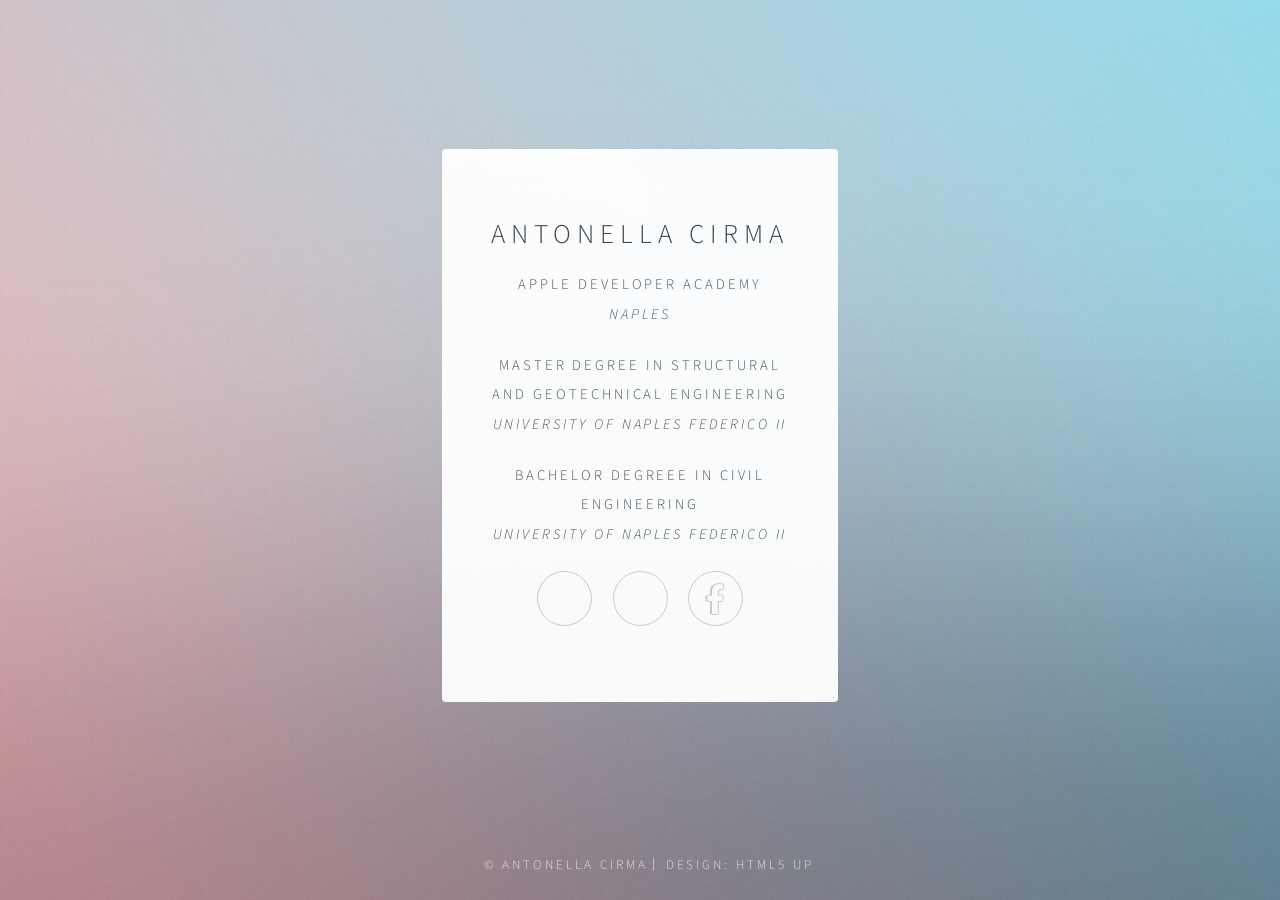
==== index.html @ 7a5cf223 "Aggiorno icona Facebook" ====
<!DOCTYPE HTML>
<!--
	Identity by HTML5 UP
	html5up.net | @ajlkn
	Free for personal and commercial use under the CCA 3.0 license (html5up.net/license)
-->
<html>
	<head>
		<title>Antonella Cirma</title>
		<meta charset="utf-8" />
		<meta name="viewport" content="width=device-width, initial-scale=1" />
		<!--[if lte IE 8]><script src="assets/js/html5shiv.js"></script><![endif]-->
		<link rel="stylesheet" href="assets/css/main.css" />
		<!--[if lte IE 9]><link rel="stylesheet" href="assets/css/ie9.css" /><![endif]-->
		<!--[if lte IE 8]><link rel="stylesheet" href="assets/css/ie8.css" /><![endif]-->
		<noscript><link rel="stylesheet" href="assets/css/noscript.css" /></noscript>
	</head>
	<body class="is-loading">

		<!-- Wrapper -->
			<div id="wrapper">

				<!-- Main -->
					<section id="main">
						<header>
							<h1>Antonella Cirma</h1>
							<p>Apple Developer Academy<br><i>Naples</i></p>
							<p>Master Degree in Structural and Geotechnical  Engineering<br><i>University of Naples Federico II</i></p>
							<p>Bachelor Degreee in Civil Engineering<br><i>University of Naples Federico II</i></p>
						</header>
						<!--
						<hr />
						<h2>Extra Stuff!</h2>
						<form method="post" action="#">
							<div class="field">
								<input type="text" name="name" id="name" placeholder="Name" />
							</div>
							<div class="field">
								<input type="email" name="email" id="email" placeholder="Email" />
							</div>
							<div class="field">
								<div class="select-wrapper">
									<select name="department" id="department">
										<option value="">Department</option>
										<option value="sales">Sales</option>
										<option value="tech">Tech Support</option>
										<option value="null">/dev/null</option>
									</select>
								</div>
							</div>
							<div class="field">
								<textarea name="message" id="message" placeholder="Message" rows="4"></textarea>
							</div>
							<div class="field">
								<input type="checkbox" id="human" name="human" /><label for="human">I'm a human</label>
							</div>
							<div class="field">
								<label>But are you a robot?</label>
								<input type="radio" id="robot_yes" name="robot" /><label for="robot_yes">Yes</label>
								<input type="radio" id="robot_no" name="robot" /><label for="robot_no">No</label>
							</div>
							<ul class="actions">
								<li><a href="#" class="button">Get Started</a></li>
							</ul>
						</form>
						<hr />
						-->
						<footer>
							<ul class="icons">
								<li><a href="https://www.facebook.com/antonellaci23" class="fa-facebook" target="_blank">Facebook</a></li>
								<li><a href="https://github.com/Antonellaci23" class="fa-github" target="_blank">Github</a></li>
								<li><a href="https://www.linkedin.com/in/antonella-cirma-814295114/" class="icon brands fa-facebook-f">Facebook</a></li>
							</ul>
						</footer>
					</section>

				<!-- Footer -->
					<footer id="footer">
						<ul class="copyright">
							<li>&copy; Antonella Cirma</li><li>Design: <a href="https://html5up.net">HTML5 UP</a></li>
						</ul>
					</footer>

			</div>

		<!-- Scripts -->
			<!--[if lte IE 8]><script src="assets/js/respond.min.js"></script><![endif]-->
			<script>
				if ('addEventListener' in window) {
					window.addEventListener('load', function() { document.body.className = document.body.className.replace(/\bis-loading\b/, ''); });
					document.body.className += (navigator.userAgent.match(/(MSIE|rv:11\.0)/) ? ' is-ie' : '');
				}
			</script>

	</body>
</html>
---- assets/css/main.css ----
@import url(fontawesome-all.min.css);
@import url("https://fonts.googleapis.com/css?family=Source+Sans+Pro:300");

/*
	Identity by HTML5 UP
	html5up.net | @ajlkn
	Free for personal and commercial use under the CCA 3.0 license (html5up.net/license)
*/

/* Icon (alt) */

	html, body, div, span, applet, object,
	iframe, h1, h2, h3, h4, h5, h6, p, blockquote,
	pre, a, abbr, acronym, address, big, cite,
	code, del, dfn, em, img, ins, kbd, q, s, samp,
	small, strike, strong, sub, sup, tt, var, b,
	u, i, center, dl, dt, dd, ol, ul, li, fieldset,
	form, label, legend, table, caption, tbody,
	tfoot, thead, tr, th, td, article, aside,
	canvas, details, embed, figure, figcaption,
	footer, header, hgroup, menu, nav, output, ruby,
	section, summary, time, mark, audio, video {
		margin: 0;
		padding: 0;
		border: 0;
		font-size: 100%;
		font: inherit;
		vertical-align: baseline;
	}

	article, aside, details, figcaption, figure,
	footer, header, hgroup, menu, nav, section {
		display: block;
	}

	body {
		line-height: 1;
	}

	ol, ul {
		list-style: none;
	}

	blockquote, q {
		quotes: none;
	}

		blockquote:before, blockquote:after, q:before, q:after {
			content: '';
			content: none;
		}

	table {
		border-collapse: collapse;
		border-spacing: 0;
	}

	body {
		-webkit-text-size-adjust: none;
	}

	mark {
		background-color: transparent;
		color: inherit;
	}

	input::-moz-focus-inner {
		border: 0;
		padding: 0;
	}

	input, select, textarea {
		-moz-appearance: none;
		-webkit-appearance: none;
		-ms-appearance: none;
		appearance: none;
	}

/* Basic */

	@media screen and (max-width: 480px) {

		html, body {
			min-width: 320px;
		}

	}

	html {
		box-sizing: border-box;
	}

	*, *:before, *:after {
		box-sizing: inherit;
	}

	body.is-preload *, body.is-preload *:before, body.is-preload *:after {
		-moz-animation: none !important;
		-webkit-animation: none !important;
		-ms-animation: none !important;
		animation: none !important;
		-moz-transition: none !important;
		-webkit-transition: none !important;
		-ms-transition: none !important;
		transition: none !important;
	}

	html {
		height: 100%;
	}

	body {
		height: 100%;
		background-color: #ffffff;
		background-image: url("images/overlay.png"), -moz-linear-gradient(60deg, rgba(255, 165, 150, 0.5) 5%, rgba(0, 228, 255, 0.35)), url("../../images/bg.jpg");
		background-image: url("images/overlay.png"), -webkit-linear-gradient(60deg, rgba(255, 165, 150, 0.5) 5%, rgba(0, 228, 255, 0.35)), url("../../images/bg.jpg");
		background-image: url("images/overlay.png"), -ms-linear-gradient(60deg, rgba(255, 165, 150, 0.5) 5%, rgba(0, 228, 255, 0.35)), url("../../images/bg.jpg");
		background-image: url("images/overlay.png"), linear-gradient(60deg, rgba(255, 165, 150, 0.5) 5%, rgba(0, 228, 255, 0.35)), url("../../images/bg.jpg");
		background-repeat: repeat,			no-repeat,			no-repeat;
		background-size: 100px 100px, cover,				cover;
		background-position: top left,		center center,		bottom center;
		background-attachment: fixed,			fixed,				fixed;
	}

		body:after {
			content: '';
			display: block;
			position: fixed;
			top: 0;
			left: 0;
			width: 100%;
			height: inherit;
			opacity: 0;
			z-index: 1;
			background-color: #ffffff;
			background-image: url("images/overlay.png"), -moz-linear-gradient(60deg, rgba(255, 165, 150, 0.5) 5%, rgba(0, 228, 255, 0.35));
			background-image: url("images/overlay.png"), -webkit-linear-gradient(60deg, rgba(255, 165, 150, 0.5) 5%, rgba(0, 228, 255, 0.35));
			background-image: url("images/overlay.png"), -ms-linear-gradient(60deg, rgba(255, 165, 150, 0.5) 5%, rgba(0, 228, 255, 0.35));
			background-image: url("images/overlay.png"), linear-gradient(60deg, rgba(255, 165, 150, 0.5) 5%, rgba(0, 228, 255, 0.35));
			background-repeat: repeat,			no-repeat;
			background-size: 100px 100px, cover;
			background-position: top left,		center center;
			-moz-transition: opacity 1.75s ease-out;
			-webkit-transition: opacity 1.75s ease-out;
			-ms-transition: opacity 1.75s ease-out;
			transition: opacity 1.75s ease-out;
		}

		body.is-preload:after {
			opacity: 1;
		}

/* Type */

	body, input, select, textarea {
		color: #414f57;
		font-family: "Source Sans Pro", Helvetica, sans-serif;
		font-size: 14pt;
		font-weight: 300;
		line-height: 2;
		letter-spacing: 0.2em;
		text-transform: uppercase;
	}

		@media screen and (max-width: 1680px) {

			body, input, select, textarea {
				font-size: 11pt;
			}

		}

		@media screen and (max-width: 480px) {

			body, input, select, textarea {
				font-size: 10pt;
				line-height: 1.75;
			}

		}

	a {
		-moz-transition: color 0.2s ease, border-color 0.2s ease;
		-webkit-transition: color 0.2s ease, border-color 0.2s ease;
		-ms-transition: color 0.2s ease, border-color 0.2s ease;
		transition: color 0.2s ease, border-color 0.2s ease;
		color: inherit;
		text-decoration: none;
	}

		a:before {
			-moz-transition: color 0.2s ease, text-shadow 0.2s ease;
			-webkit-transition: color 0.2s ease, text-shadow 0.2s ease;
			-ms-transition: color 0.2s ease, text-shadow 0.2s ease;
			transition: color 0.2s ease, text-shadow 0.2s ease;
		}

		a:hover {
			color: #ff7496;
		}

	strong, b {
		color: #313f47;
	}

	em, i {
		font-style: italic;
	}

	p {
		margin: 0 0 1.5em 0;
	}

	h1, h2, h3, h4, h5, h6 {
		color: #313f47;
		line-height: 1.5;
		margin: 0 0 0.75em 0;
	}

		h1 a, h2 a, h3 a, h4 a, h5 a, h6 a {
			color: inherit;
			text-decoration: none;
		}

	h1 {
		font-size: 1.85em;
		letter-spacing: 0.22em;
		margin: 0 0 0.525em 0;
	}

	h2 {
		font-size: 1.25em;
	}

	h3 {
		font-size: 1em;
	}

	h4 {
		font-size: 1em;
	}

	h5 {
		font-size: 1em;
	}

	h6 {
		font-size: 1em;
	}

	@media screen and (max-width: 480px) {

		h1 {
			font-size: 1.65em;
		}

	}

	sub {
		font-size: 0.8em;
		position: relative;
		top: 0.5em;
	}

	sup {
		font-size: 0.8em;
		position: relative;
		top: -0.5em;
	}

	hr {
		border: 0;
		border-bottom: solid 1px #c8cccf;
		margin: 3em 0;
	}

/* Form */

	form {
		margin: 0 0 1.5em 0;
	}

		form > :last-child {
			margin-bottom: 0;
		}

		form > .fields {
			display: -moz-flex;
			display: -webkit-flex;
			display: -ms-flex;
			display: flex;
			-moz-flex-wrap: wrap;
			-webkit-flex-wrap: wrap;
			-ms-flex-wrap: wrap;
			flex-wrap: wrap;
			width: calc(100% + 2.25em);
			margin: -1.125em 0 1.5em -1.125em;
		}

			form > .fields > .field {
				-moz-flex-grow: 0;
				-webkit-flex-grow: 0;
				-ms-flex-grow: 0;
				flex-grow: 0;
				-moz-flex-shrink: 0;
				-webkit-flex-shrink: 0;
				-ms-flex-shrink: 0;
				flex-shrink: 0;
				padding: 1.125em 0 0 1.125em;
				width: calc(100% - 1.125em);
			}

				form > .fields > .field.half {
					width: calc(50% - 0.5625em);
				}

				form > .fields > .field.third {
					width: calc(100%/3 - 0.375em);
				}

				form > .fields > .field.quarter {
					width: calc(25% - 0.28125em);
				}

		@media screen and (max-width: 480px) {

			form > .fields {
				width: calc(100% + 2.25em);
				margin: -1.125em 0 1.5em -1.125em;
			}

				form > .fields > .field {
					padding: 1.125em 0 0 1.125em;
					width: calc(100% - 1.125em);
				}

					form > .fields > .field.half {
						width: calc(100% - 1.125em);
					}

					form > .fields > .field.third {
						width: calc(100% - 1.125em);
					}

					form > .fields > .field.quarter {
						width: calc(100% - 1.125em);
					}

		}

	label {
		color: #313f47;
		display: block;
		font-size: 0.9em;
		margin: 0 0 0.75em 0;
	}

	input[type="text"],
	input[type="password"],
	input[type="email"],
	input[type="tel"],
	select,
	textarea {
		-moz-appearance: none;
		-webkit-appearance: none;
		-ms-appearance: none;
		appearance: none;
		border-radius: 4px;
		border: solid 1px #c8cccf;
		color: inherit;
		display: block;
		outline: 0;
		padding: 0 1em;
		text-decoration: none;
		width: 100%;
	}

		input[type="text"]:invalid,
		input[type="password"]:invalid,
		input[type="email"]:invalid,
		input[type="tel"]:invalid,
		select:invalid,
		textarea:invalid {
			box-shadow: none;
		}

		input[type="text"]:focus,
		input[type="password"]:focus,
		input[type="email"]:focus,
		input[type="tel"]:focus,
		select:focus,
		textarea:focus {
			border-color: #ff7496;
		}

	select {
		background-image: url("data:image/svg+xml;charset=utf8,%3Csvg xmlns='http://www.w3.org/2000/svg' width='40' height='40' preserveAspectRatio='none' viewBox='0 0 40 40'%3E%3Cpath d='M9.4,12.3l10.4,10.4l10.4-10.4c0.2-0.2,0.5-0.4,0.9-0.4c0.3,0,0.6,0.1,0.9,0.4l3.3,3.3c0.2,0.2,0.4,0.5,0.4,0.9 c0,0.4-0.1,0.6-0.4,0.9L20.7,31.9c-0.2,0.2-0.5,0.4-0.9,0.4c-0.3,0-0.6-0.1-0.9-0.4L4.3,17.3c-0.2-0.2-0.4-0.5-0.4-0.9 c0-0.4,0.1-0.6,0.4-0.9l3.3-3.3c0.2-0.2,0.5-0.4,0.9-0.4S9.1,12.1,9.4,12.3z' fill='%23c8cccf' /%3E%3C/svg%3E");
		background-size: 1.25rem;
		background-repeat: no-repeat;
		background-position: calc(100% - 1rem) center;
		height: 2.75em;
		padding-right: 2.75em;
		text-overflow: ellipsis;
	}

		select option {
			color: #313f47;
			background: #ffffff;
		}

		select:focus::-ms-value {
			background-color: transparent;
		}

		select::-ms-expand {
			display: none;
		}

	input[type="text"],
	input[type="password"],
	input[type="email"],
	select {
		height: 2.75em;
	}

	textarea {
		padding: 0.75em 1em;
	}

	input[type="checkbox"],
	input[type="radio"] {
		-moz-appearance: none;
		-webkit-appearance: none;
		-ms-appearance: none;
		appearance: none;
		display: block;
		float: left;
		margin-right: -2em;
		opacity: 0;
		width: 1em;
		z-index: -1;
	}

		input[type="checkbox"] + label,
		input[type="radio"] + label {
			text-decoration: none;
			color: #414f57;
			cursor: pointer;
			display: inline-block;
			font-size: 1em;
			font-weight: 300;
			padding-left: 2.4em;
			padding-right: 0.75em;
			position: relative;
		}

			input[type="checkbox"] + label:before,
			input[type="radio"] + label:before {
				-moz-osx-font-smoothing: grayscale;
				-webkit-font-smoothing: antialiased;
				display: inline-block;
				font-style: normal;
				font-variant: normal;
				text-rendering: auto;
				line-height: 1;
				text-transform: none !important;
				font-family: 'Font Awesome 5 Free';
				font-weight: 900;
			}

			input[type="checkbox"] + label:before,
			input[type="radio"] + label:before {
				border-radius: 4px;
				border: solid 1px #c8cccf;
				content: '';
				display: inline-block;
				font-size: 0.8em;
				height: 2.0625em;
				left: 0;
				line-height: 2.0625em;
				position: absolute;
				text-align: center;
				top: 0.15em;
				width: 2.0625em;
			}

		input[type="checkbox"]:checked + label:before,
		input[type="radio"]:checked + label:before {
			color: #ff7496;
			content: '\f00c';
		}

		input[type="checkbox"]:focus + label:before,
		input[type="radio"]:focus + label:before {
			border-color: #ff7496;
		}

	input[type="checkbox"] + label:before {
		border-radius: 4px;
	}

	input[type="radio"] + label:before {
		border-radius: 100%;
	}

	::-webkit-input-placeholder {
		color: #616f77 !important;
		opacity: 1.0;
	}

	:-moz-placeholder {
		color: #616f77 !important;
		opacity: 1.0;
	}

	::-moz-placeholder {
		color: #616f77 !important;
		opacity: 1.0;
	}

	:-ms-input-placeholder {
		color: #616f77 !important;
		opacity: 1.0;
	}

/* Icon */

	.icon {
		text-decoration: none;
		position: relative;
		border-bottom: none;
	}

		.icon:before {
			-moz-osx-font-smoothing: grayscale;
			-webkit-font-smoothing: antialiased;
			display: inline-block;
			font-style: normal;
			font-variant: normal;
			text-rendering: auto;
			line-height: 1;
			text-transform: none !important;
			font-family: 'Font Awesome 5 Free';
			font-weight: 400;
		}

		.icon > .label {
			display: none;
		}

		.icon:before {
			line-height: inherit;
		}

		.icon.solid:before {
			font-weight: 900;
		}

		.icon.brands:before {
			font-family: 'Font Awesome 5 Brands';
		}

/* List */

	ol {
		list-style: decimal;
		margin: 0 0 1.5em 0;
		padding-left: 1.25em;
	}

		ol li {
			padding-left: 0.25em;
		}

	ul {
		list-style: disc;
		margin: 0 0 1.5em 0;
		padding-left: 1em;
	}

		ul li {
			padding-left: 0.5em;
		}

		ul.alt {
			list-style: none;
			padding-left: 0;
		}

			ul.alt li {
				border-top: solid 1px #c8cccf;
				padding: 0.5em 0;
			}

				ul.alt li:first-child {
					border-top: 0;
					padding-top: 0;
				}

	dl {
		margin: 0 0 1.5em 0;
	}

		dl dt {
			display: block;
			margin: 0 0 0.75em 0;
		}

		dl dd {
			margin-left: 1.5em;
		}

/* Actions */

	ul.actions {
		display: -moz-flex;
		display: -webkit-flex;
		display: -ms-flex;
		display: flex;
		cursor: default;
		list-style: none;
		margin-left: -0.75em;
		padding-left: 0;
	}

		ul.actions li {
			padding: 0 0 0 0.75em;
			vertical-align: middle;
		}

		ul.actions.special {
			-moz-justify-content: center;
			-webkit-justify-content: center;
			-ms-justify-content: center;
			justify-content: center;
			width: 100%;
			margin-left: 0;
		}

			ul.actions.special li:first-child {
				padding-left: 0;
			}

		ul.actions.stacked {
			-moz-flex-direction: column;
			-webkit-flex-direction: column;
			-ms-flex-direction: column;
			flex-direction: column;
			margin-left: 0;
		}

			ul.actions.stacked li {
				padding: 0.975em 0 0 0;
			}

				ul.actions.stacked li:first-child {
					padding-top: 0;
				}

		ul.actions.fit {
			width: calc(100% + 0.75em);
		}

			ul.actions.fit li {
				-moz-flex-grow: 1;
				-webkit-flex-grow: 1;
				-ms-flex-grow: 1;
				flex-grow: 1;
				-moz-flex-shrink: 1;
				-webkit-flex-shrink: 1;
				-ms-flex-shrink: 1;
				flex-shrink: 1;
				width: 100%;
			}

				ul.actions.fit li > * {
					width: 100%;
				}

			ul.actions.fit.stacked {
				width: 100%;
			}

		@media screen and (max-width: 480px) {

			ul.actions:not(.fixed) {
				-moz-flex-direction: column;
				-webkit-flex-direction: column;
				-ms-flex-direction: column;
				flex-direction: column;
				margin-left: 0;
				width: 100% !important;
			}

				ul.actions:not(.fixed) li {
					-moz-flex-grow: 1;
					-webkit-flex-grow: 1;
					-ms-flex-grow: 1;
					flex-grow: 1;
					-moz-flex-shrink: 1;
					-webkit-flex-shrink: 1;
					-ms-flex-shrink: 1;
					flex-shrink: 1;
					padding: 0.75em 0 0 0;
					text-align: center;
					width: 100%;
				}

					ul.actions:not(.fixed) li > * {
						width: 100%;
					}

					ul.actions:not(.fixed) li:first-child {
						padding-top: 0;
					}

					ul.actions:not(.fixed) li input[type="submit"],
					ul.actions:not(.fixed) li input[type="reset"],
					ul.actions:not(.fixed) li input[type="button"],
					ul.actions:not(.fixed) li button,
					ul.actions:not(.fixed) li .button {
						width: 100%;
					}

						ul.actions:not(.fixed) li input[type="submit"].icon:before,
						ul.actions:not(.fixed) li input[type="reset"].icon:before,
						ul.actions:not(.fixed) li input[type="button"].icon:before,
						ul.actions:not(.fixed) li button.icon:before,
						ul.actions:not(.fixed) li .button.icon:before {
							margin-left: -0.5rem;
						}

		}

/* Icons */

	ul.icons {
		cursor: default;
		list-style: none;
		padding-left: 0;
		margin-top: -0.675em;
	}

		ul.icons li {
			display: inline-block;
			padding: 0.675em 0.5em;
		}

			ul.icons li a {
				text-decoration: none;
				position: relative;
				display: block;
				width: 3.75em;
				height: 3.75em;
				border-radius: 100%;
				border: solid 1px #c8cccf;
				line-height: 3.75em;
				overflow: hidden;
				text-align: center;
				text-indent: 3.75em;
				white-space: nowrap;
			}

				ul.icons li a:before {
					-moz-osx-font-smoothing: grayscale;
					-webkit-font-smoothing: antialiased;
					display: inline-block;
					font-style: normal;
					font-variant: normal;
					text-rendering: auto;
					line-height: 1;
					text-transform: none !important;
					font-family: 'Font Awesome 5 Free';
					font-weight: 400;
				}

				ul.icons li a:before {
					color: #ffffff;
					text-shadow: 1.25px 0px 0px #c8cccf, -1.25px 0px 0px #c8cccf, 0px 1.25px 0px #c8cccf, 0px -1.25px 0px #c8cccf;
				}

				ul.icons li a:hover:before {
					text-shadow: 1.25px 0px 0px #ff7496, -1.25px 0px 0px #ff7496, 0px 1.25px 0px #ff7496, 0px -1.25px 0px #ff7496;
				}

				ul.icons li a:before {
					position: absolute;
					top: 0;
					left: 0;
					width: inherit;
					height: inherit;
					font-size: 1.85rem;
					line-height: inherit;
					text-align: center;
					text-indent: 0;
				}

				ul.icons li a:hover {
					border-color: #ff7496;
				}

		@media screen and (max-width: 480px) {

			ul.icons li a:before {
				font-size: 1.5rem;
			}

		}

/* Button */

	input[type="submit"],
	input[type="reset"],
	input[type="button"],
	button,
	.button {
		-moz-appearance: none;
		-webkit-appearance: none;
		-ms-appearance: none;
		appearance: none;
		-moz-transition: background-color 0.2s ease-in-out, border-color 0.2s ease-in-out, color 0.2s ease-in-out;
		-webkit-transition: background-color 0.2s ease-in-out, border-color 0.2s ease-in-out, color 0.2s ease-in-out;
		-ms-transition: background-color 0.2s ease-in-out, border-color 0.2s ease-in-out, color 0.2s ease-in-out;
		transition: background-color 0.2s ease-in-out, border-color 0.2s ease-in-out, color 0.2s ease-in-out;
		display: inline-block;
		height: 2.75em;
		line-height: 2.75em;
		padding: 0 1.5em;
		background-color: transparent;
		border-radius: 4px;
		border: solid 1px #c8cccf;
		color: #414f57 !important;
		cursor: pointer;
		text-align: center;
		text-decoration: none;
		white-space: nowrap;
	}

		input[type="submit"]:hover,
		input[type="reset"]:hover,
		input[type="button"]:hover,
		button:hover,
		.button:hover {
			border-color: #ff7496;
			color: #ff7496 !important;
		}

		input[type="submit"].icon,
		input[type="reset"].icon,
		input[type="button"].icon,
		button.icon,
		.button.icon {
			padding-left: 1.35em;
		}

			input[type="submit"].icon:before,
			input[type="reset"].icon:before,
			input[type="button"].icon:before,
			button.icon:before,
			.button.icon:before {
				margin-right: 0.5em;
			}

		input[type="submit"].fit,
		input[type="reset"].fit,
		input[type="button"].fit,
		button.fit,
		.button.fit {
			width: 100%;
		}

		input[type="submit"].small,
		input[type="reset"].small,
		input[type="button"].small,
		button.small,
		.button.small {
			font-size: 0.8em;
		}

		input[type="submit"].large,
		input[type="reset"].large,
		input[type="button"].large,
		button.large,
		.button.large {
			font-size: 1.35em;
		}

		input[type="submit"].disabled, input[type="submit"]:disabled,
		input[type="reset"].disabled,
		input[type="reset"]:disabled,
		input[type="button"].disabled,
		input[type="button"]:disabled,
		button.disabled,
		button:disabled,
		.button.disabled,
		.button:disabled {
			pointer-events: none;
			opacity: 0.5;
		}

/* Main */

	#main {
		-moz-transform-origin: 50% 50%;
		-webkit-transform-origin: 50% 50%;
		-ms-transform-origin: 50% 50%;
		transform-origin: 50% 50%;
		-moz-transform: rotateX(0deg);
		-webkit-transform: rotateX(0deg);
		-ms-transform: rotateX(0deg);
		transform: rotateX(0deg);
		-moz-transition: opacity 1s ease, -moz-transform 1s ease;
		-webkit-transition: opacity 1s ease, -webkit-transform 1s ease;
		-ms-transition: opacity 1s ease, -ms-transform 1s ease;
		transition: opacity 1s ease, transform 1s ease;
		padding: 4.5em 3em 3em 3em ;
		background: #ffffff;
		border-radius: 4px;
		cursor: default;
		max-width: 100%;
		opacity: 0.95;
		position: relative;
		text-align: center;
		width: 27em;
	}

		#main .avatar {
			position: relative;
			display: block;
			margin-bottom: 1.5em;
		}

			#main .avatar img {
				display: block;
				margin: 0 auto;
				border-radius: 100%;
				box-shadow: 0 0 0 1.5em #ffffff;
			}

			#main .avatar:before {
				content: '';
				display: block;
				position: absolute;
				top: 50%;
				left: -3em;
				width: calc(100% + 6em);
				height: 1px;
				z-index: -1;
				background: #c8cccf;
			}

		@media screen and (max-width: 480px) {

			#main {
				padding: 4em 2em 2.5em 2em ;
				width: 100%;
			}

				#main .avatar:before {
					left: -2em;
					width: calc(100% + 4em);
				}

		}

		body.is-preload #main {
			-moz-transform: rotateX(15deg);
			-webkit-transform: rotateX(15deg);
			-ms-transform: rotateX(15deg);
			transform: rotateX(15deg);
			opacity: 0;
		}

/* Footer */

	#footer {
		-moz-align-self: -moz-flex-end;
		-webkit-align-self: -webkit-flex-end;
		-ms-align-self: -ms-flex-end;
		align-self: flex-end;
		width: 100%;
		padding: 1.5em 0 0 0;
		color: rgba(255, 255, 255, 0.75);
		cursor: default;
		text-align: center;
	}

		#footer .copyright {
			margin: 0;
			padding: 0;
			font-size: 0.9em;
			list-style: none;
		}

			#footer .copyright li {
				display: inline-block;
				margin: 0 0 0 0.45em;
				padding: 0 0 0 0.85em;
				border-left: solid 1px rgba(255, 255, 255, 0.5);
				line-height: 1;
			}

				#footer .copyright li:first-child {
					border-left: 0;
				}

/* Wrapper */

	#wrapper {
		display: -moz-flex;
		display: -webkit-flex;
		display: -ms-flex;
		display: flex;
		-moz-align-items: center;
		-webkit-align-items: center;
		-ms-align-items: center;
		align-items: center;
		-moz-justify-content: space-between;
		-webkit-justify-content: space-between;
		-ms-justify-content: space-between;
		justify-content: space-between;
		-moz-flex-direction: column;
		-webkit-flex-direction: column;
		-ms-flex-direction: column;
		flex-direction: column;
		-moz-perspective: 1000px;
		-webkit-perspective: 1000px;
		-ms-perspective: 1000px;
		perspective: 1000px;
		position: relative;
		min-height: 100%;
		padding: 1.5em;
		z-index: 2;
	}

		#wrapper > * {
			z-index: 1;
		}

		#wrapper:before {
			content: '';
			display: block;
		}

		@media screen and (max-width: 360px) {

			#wrapper {
				padding: 0.75em;
			}

		}

		body.is-ie #wrapper {
			height: 100%;
		}
---- assets/css/noscript.css ----
/*
	Identity by HTML5 UP
	html5up.net | @ajlkn
	Free for personal and commercial use under the CCA 3.0 license (html5up.net/license)
*/

/* Basic */

	body:after {
		display: none;
	}

/* Main */

	#main {
		-moz-transform: none !important;
		-webkit-transform: none !important;
		-ms-transform: none !important;
		transform: none !important;
		opacity: 1 !important;
	}
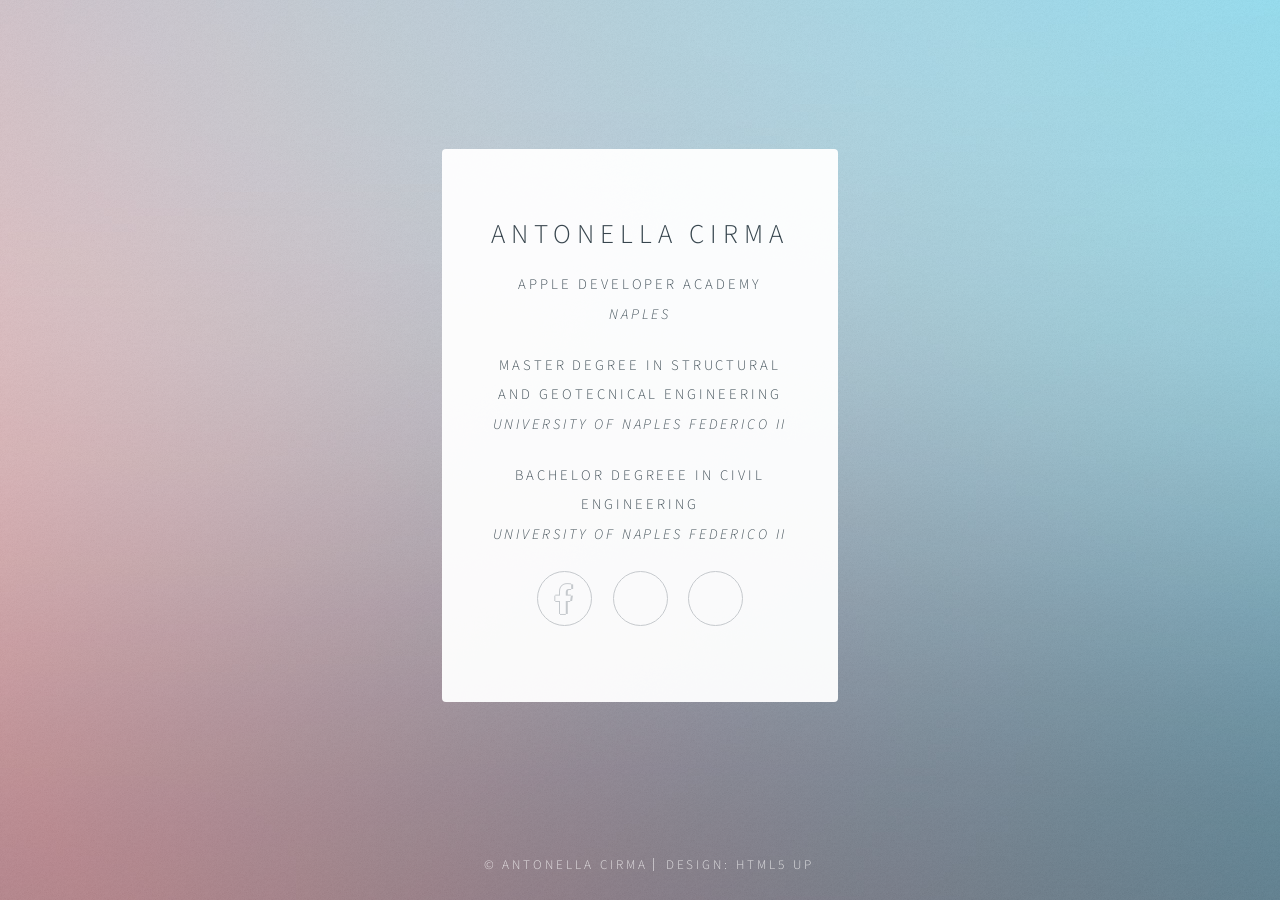
==== commit 6f4958ff: "Aggiorno icona" ====
--- a/index.html
+++ b/index.html
@@ -25,7 +25,7 @@
 						<header>
 							<h1>Antonella Cirma</h1>
 							<p>Apple Developer Academy<br><i>Naples</i></p>
-							<p>Master Degree in Structural and Geotechnical  Engineering<br><i>University of Naples Federico II</i></p>
+							<p>Master Degree in Structural and Geotecnical  Engineering<br><i>University of Naples Federico II</i></p>
 							<p>Bachelor Degreee in Civil Engineering<br><i>University of Naples Federico II</i></p>
 						</header>
 						<!--
@@ -67,9 +67,9 @@
 						-->
 						<footer>
 							<ul class="icons">
-								<li><a href="https://www.facebook.com/antonellaci23" class="fa-facebook" target="_blank">Facebook</a></li>
+								<li><a href="https://www.facebook.com/antonellaci23" class="icon brands fa-facebook-f">Facebook</a></li>
 								<li><a href="https://github.com/Antonellaci23" class="fa-github" target="_blank">Github</a></li>
-								<li><a href="https://www.linkedin.com/in/antonella-cirma-814295114/" class="icon brands fa-facebook-f">Facebook</a></li>
+								<li><a href="https://www.linkedin.com/in/antonella-cirma-814295114/" class="fa-linkedin" target="_blank">Linkedin</a></li>
 							</ul>
 						</footer>
 					</section>
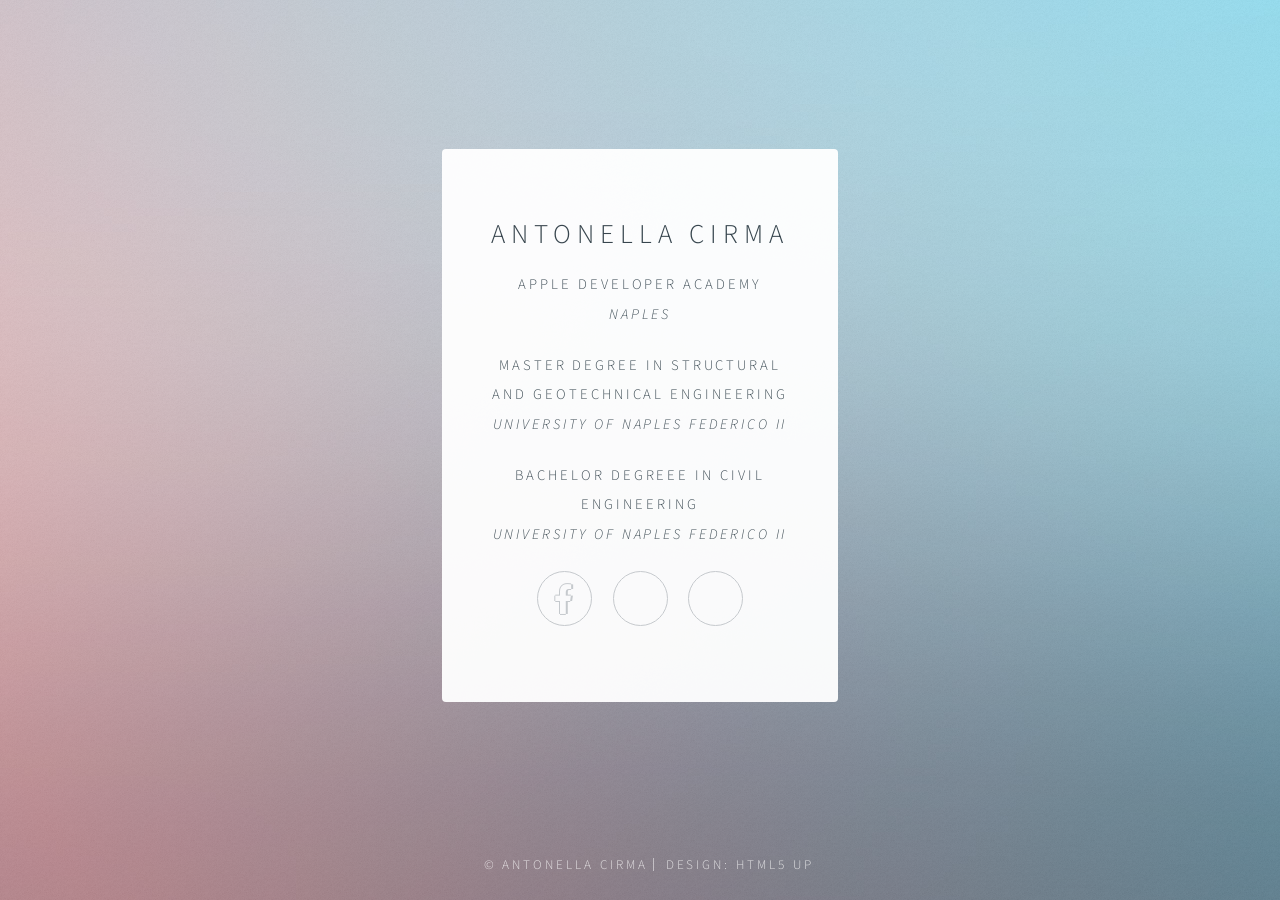
==== commit 1b733a1b: "Aggiornamento" ====
--- a/index.html
+++ b/index.html
@@ -25,7 +25,7 @@
 						<header>
 							<h1>Antonella Cirma</h1>
 							<p>Apple Developer Academy<br><i>Naples</i></p>
-							<p>Master Degree in Structural and Geotecnical  Engineering<br><i>University of Naples Federico II</i></p>
+							<p>Master Degree in Structural and Geotechnical  Engineering<br><i>University of Naples Federico II</i></p>
 							<p>Bachelor Degreee in Civil Engineering<br><i>University of Naples Federico II</i></p>
 						</header>
 						<!--
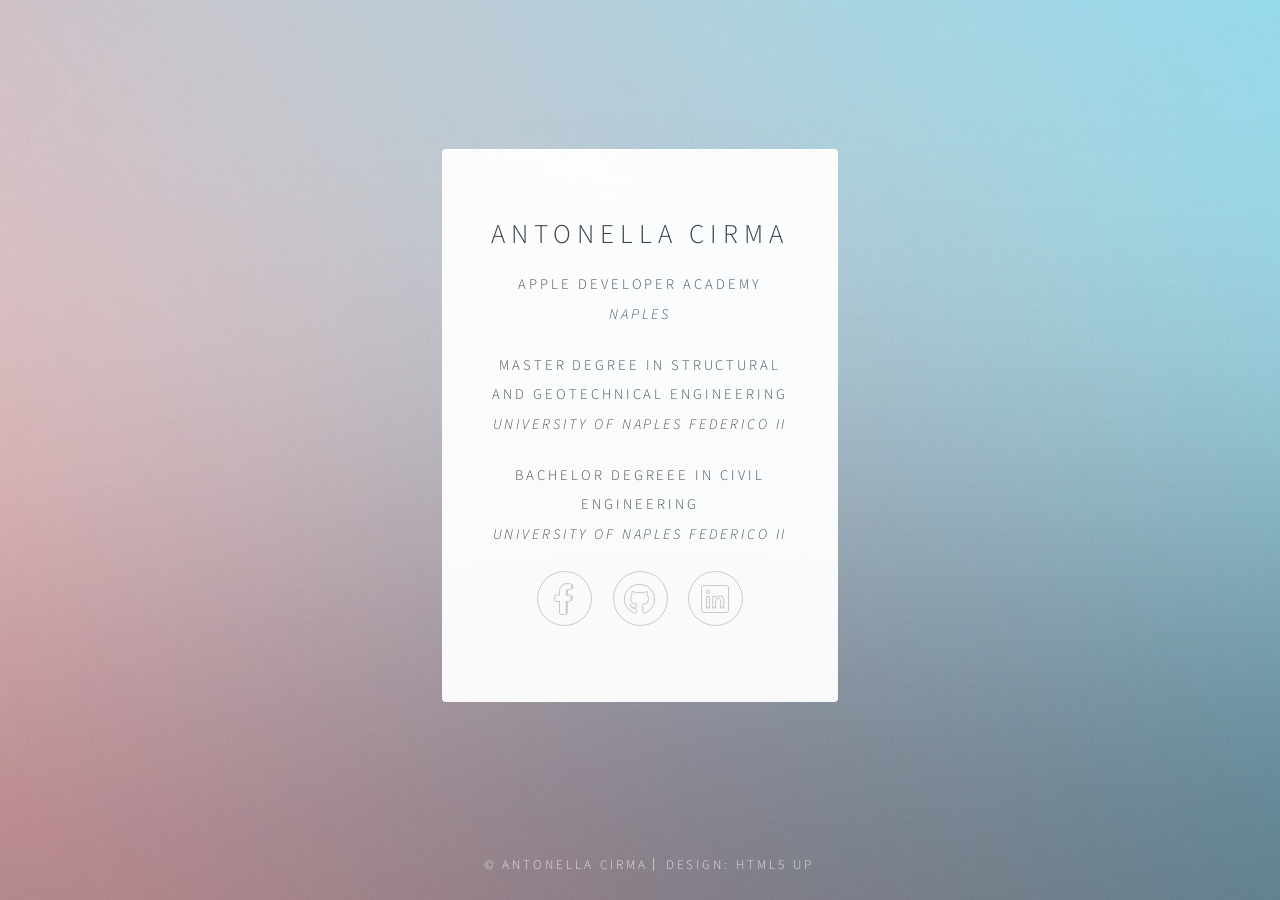
==== commit a64fe716: "Icone" ====
--- a/index.html
+++ b/index.html
@@ -68,8 +68,8 @@
 						<footer>
 							<ul class="icons">
 								<li><a href="https://www.facebook.com/antonellaci23" class="icon brands fa-facebook-f">Facebook</a></li>
-								<li><a href="https://github.com/Antonellaci23" class="fa-github" target="_blank">Github</a></li>
-								<li><a href="https://www.linkedin.com/in/antonella-cirma-814295114/" class="fa-linkedin" target="_blank">Linkedin</a></li>
+								<li><a href="https://github.com/Antonellaci23" class="icon brands fa-github">GitHub</a></li>
+								<li><a href="https://www.linkedin.com/in/antonella-cirma-814295114/" class="icon brands fa-linkedin">LinkedIn</a></li> 
 							</ul>
 						</footer>
 					</section>
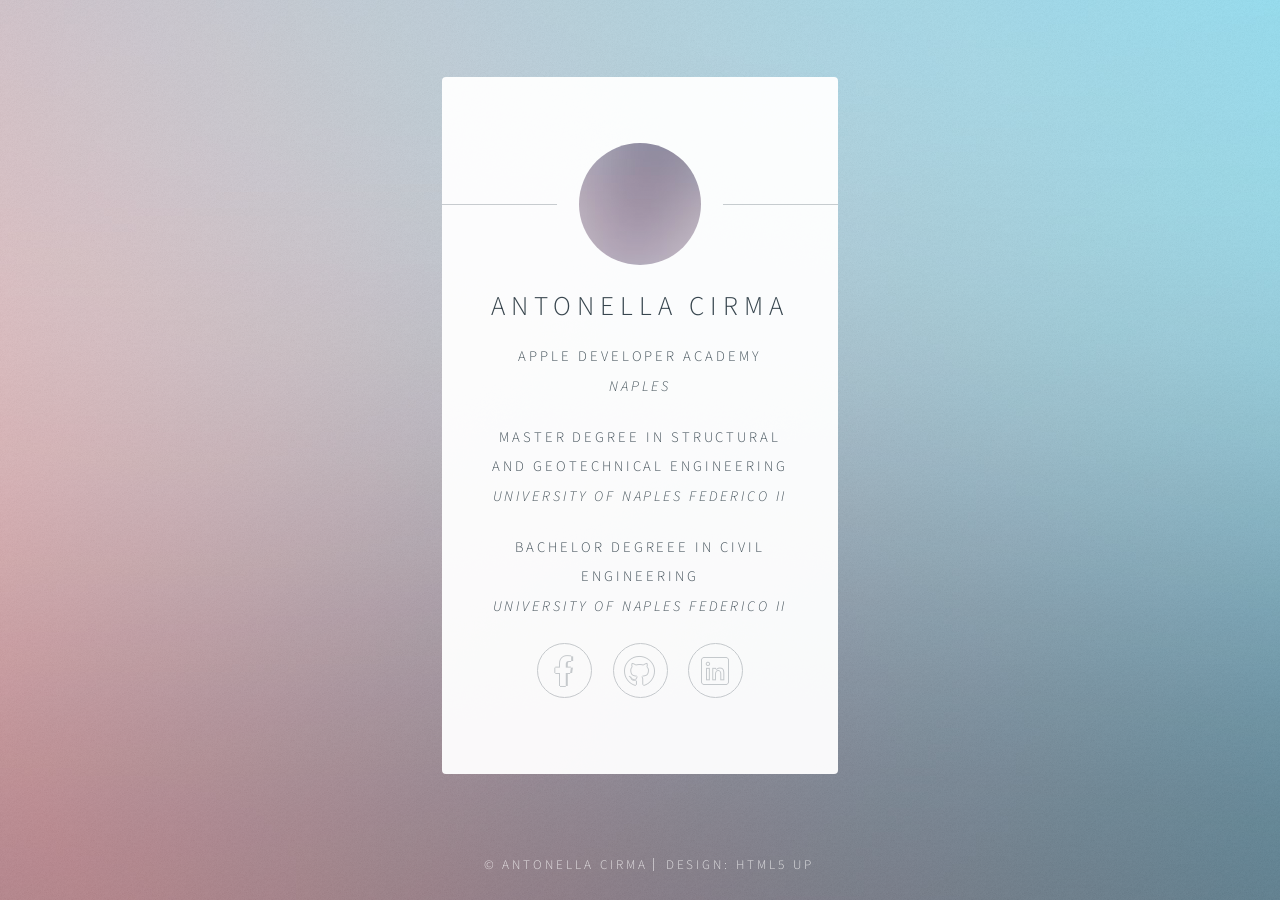
==== commit 485670d0: "Aggiornamento" ====
--- a/index.html
+++ b/index.html
@@ -23,6 +23,7 @@
 				<!-- Main -->
 					<section id="main">
 						<header>
+							<span class="avatar"><img src="images/avatar.jpg" alt="" /></span>
 							<h1>Antonella Cirma</h1>
 							<p>Apple Developer Academy<br><i>Naples</i></p>
 							<p>Master Degree in Structural and Geotechnical  Engineering<br><i>University of Naples Federico II</i></p>
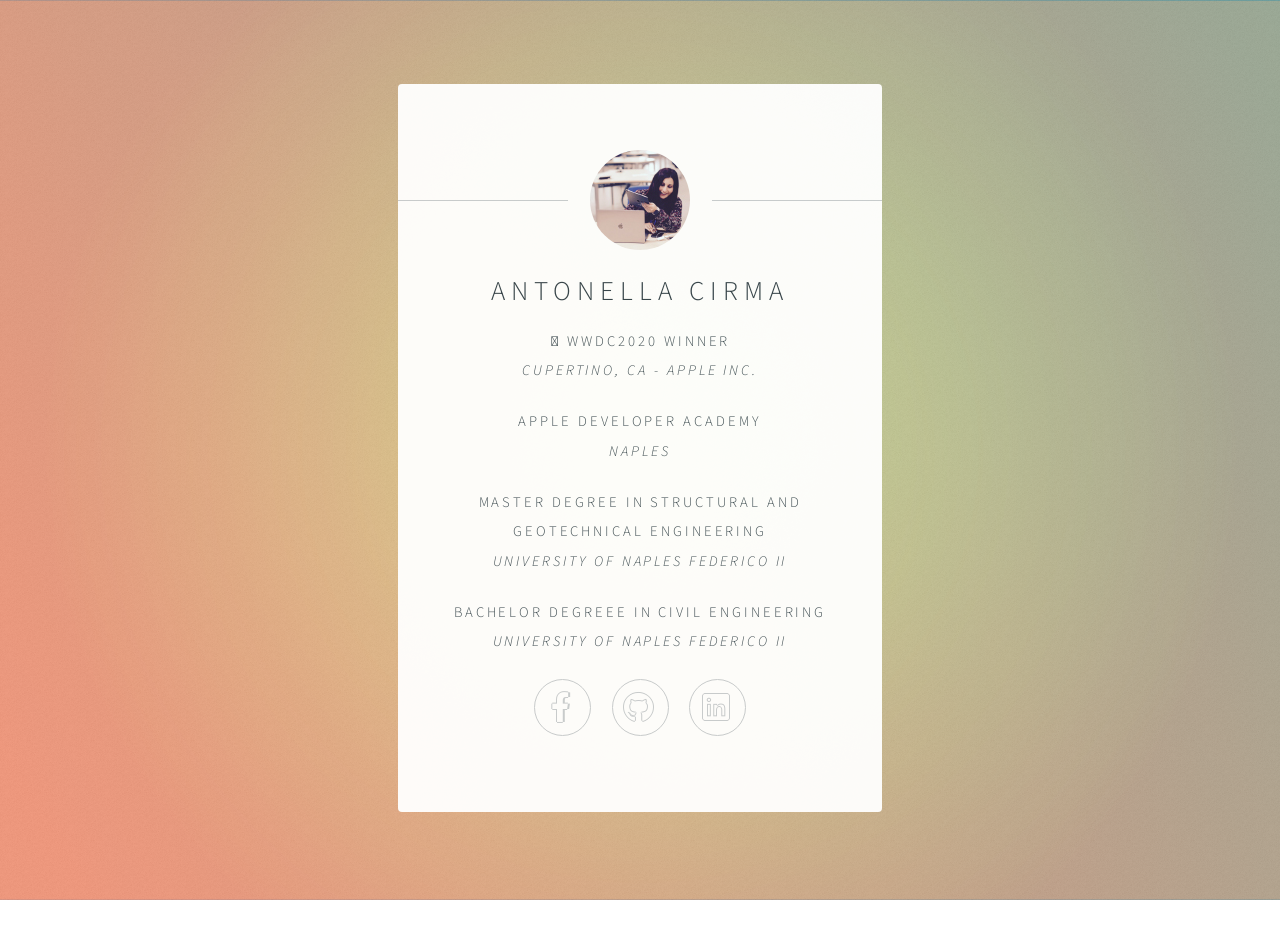
==== commit 8fff4c1d: "WWDC" ====
--- a/index.html
+++ b/index.html
@@ -25,6 +25,7 @@
 						<header>
 							<span class="avatar"><img src="images/avatar.jpg" alt="" /></span>
 							<h1>Antonella Cirma</h1>
+							<p> WWDC2020 Winner<br><i>Cupertino, CA - Apple Inc.</i></p>
 							<p>Apple Developer Academy<br><i>Naples</i></p>
 							<p>Master Degree in Structural and Geotechnical  Engineering<br><i>University of Naples Federico II</i></p>
 							<p>Bachelor Degreee in Civil Engineering<br><i>University of Naples Federico II</i></p>
@@ -68,9 +69,9 @@
 						-->
 						<footer>
 							<ul class="icons">
-								<li><a href="https://www.facebook.com/antonellaci23" class="icon brands fa-facebook-f">Facebook</a></li>
-								<li><a href="https://github.com/Antonellaci23" class="icon brands fa-github">GitHub</a></li>
-								<li><a href="https://www.linkedin.com/in/antonella-cirma-814295114/" class="icon brands fa-linkedin">LinkedIn</a></li> 
+								<li><a href="https://www.facebook.com/antonellaci23" class="icon brands fa-facebook-f" target="_blank">Facebook</a></li>
+								<li><a href="https://github.com/Antonellaci23" class="icon brands fa-github" target="_blank">Github</a></li>
+								<li><a href="https://www.linkedin.com/in/antonella-cirma-814295114/" class="icon brands fa-linkedin" target="_blank">LinkedIn</a></li>
 							</ul>
 						</footer>
 					</section>
--- a/assets/css/main.css
+++ b/assets/css/main.css
@@ -91,7 +91,7 @@
 	}
 
 	*, *:before, *:after {
-		box-sizing: inherit;
+		/* box-sizing: inherit; */
 	}
 
 	body.is-preload *, body.is-preload *:before, body.is-preload *:after {
@@ -112,10 +112,10 @@
 	body {
 		height: 100%;
 		background-color: #ffffff;
-		background-image: url("images/overlay.png"), -moz-linear-gradient(60deg, rgba(255, 165, 150, 0.5) 5%, rgba(0, 228, 255, 0.35)), url("../../images/bg.jpg");
-		background-image: url("images/overlay.png"), -webkit-linear-gradient(60deg, rgba(255, 165, 150, 0.5) 5%, rgba(0, 228, 255, 0.35)), url("../../images/bg.jpg");
-		background-image: url("images/overlay.png"), -ms-linear-gradient(60deg, rgba(255, 165, 150, 0.5) 5%, rgba(0, 228, 255, 0.35)), url("../../images/bg.jpg");
-		background-image: url("images/overlay.png"), linear-gradient(60deg, rgba(255, 165, 150, 0.5) 5%, rgba(0, 228, 255, 0.35)), url("../../images/bg.jpg");
+		background-image: url("images/overlay.png"), -moz-linear-gradient(60deg, rgba(255, 165, 150, 0.5) 5%, rgba(0, 228, 255, 0.35)), url("../../images/bground.jpg");
+		background-image: url("images/overlay.png"), -webkit-linear-gradient(60deg, rgba(255, 165, 150, 0.5) 5%, rgba(0, 228, 255, 0.35)), url("../../images/bground.jpg");
+		background-image: url("images/overlay.png"), -ms-linear-gradient(60deg, rgba(255, 165, 150, 0.5) 5%, rgba(0, 228, 255, 0.35)), url("../../images/bground.jpg");
+		background-image: url("images/overlay.png"), linear-gradient(60deg, rgba(255, 165, 150, 0.5) 5%, rgba(0, 228, 255, 0.35)), url("../../images/bground.jpg");
 		background-repeat: repeat,			no-repeat,			no-repeat;
 		background-size: 100px 100px, cover,				cover;
 		background-position: top left,		center center,		bottom center;
@@ -933,7 +933,7 @@
 			#main .avatar img {
 				display: block;
 				margin: 0 auto;
-				border-radius: 100%;
+				border-radius: 50%;
 				box-shadow: 0 0 0 1.5em #ffffff;
 			}
 
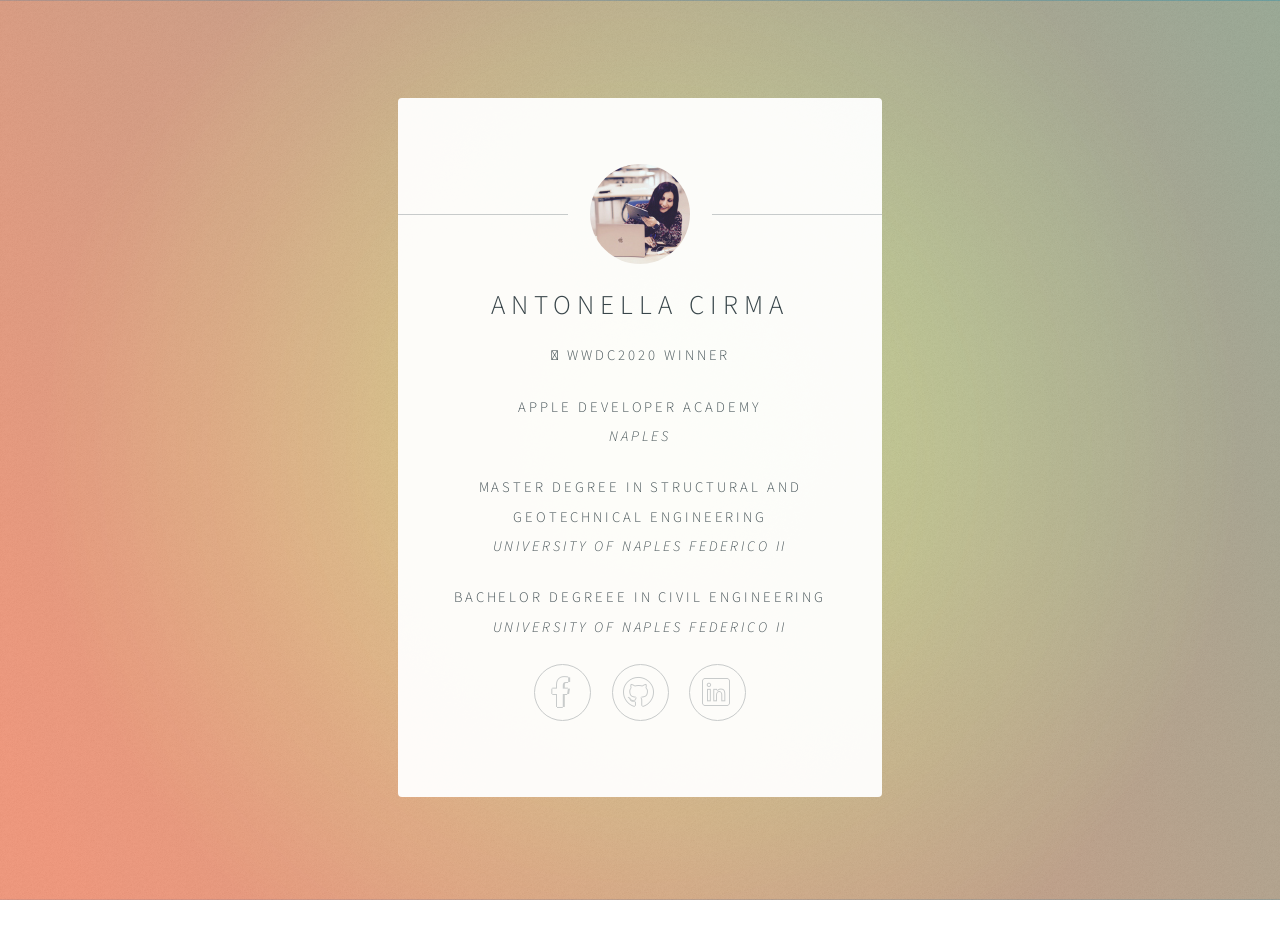
==== commit ada92543: "WWDC20" ====
--- a/index.html
+++ b/index.html
@@ -25,7 +25,7 @@
 						<header>
 							<span class="avatar"><img src="images/avatar.jpg" alt="" /></span>
 							<h1>Antonella Cirma</h1>
-							<p> WWDC2020 Winner<br><i>Cupertino, CA - Apple Inc.</i></p>
+							<p> WWDC2020 Winner<br><i></i></p>
 							<p>Apple Developer Academy<br><i>Naples</i></p>
 							<p>Master Degree in Structural and Geotechnical  Engineering<br><i>University of Naples Federico II</i></p>
 							<p>Bachelor Degreee in Civil Engineering<br><i>University of Naples Federico II</i></p>
